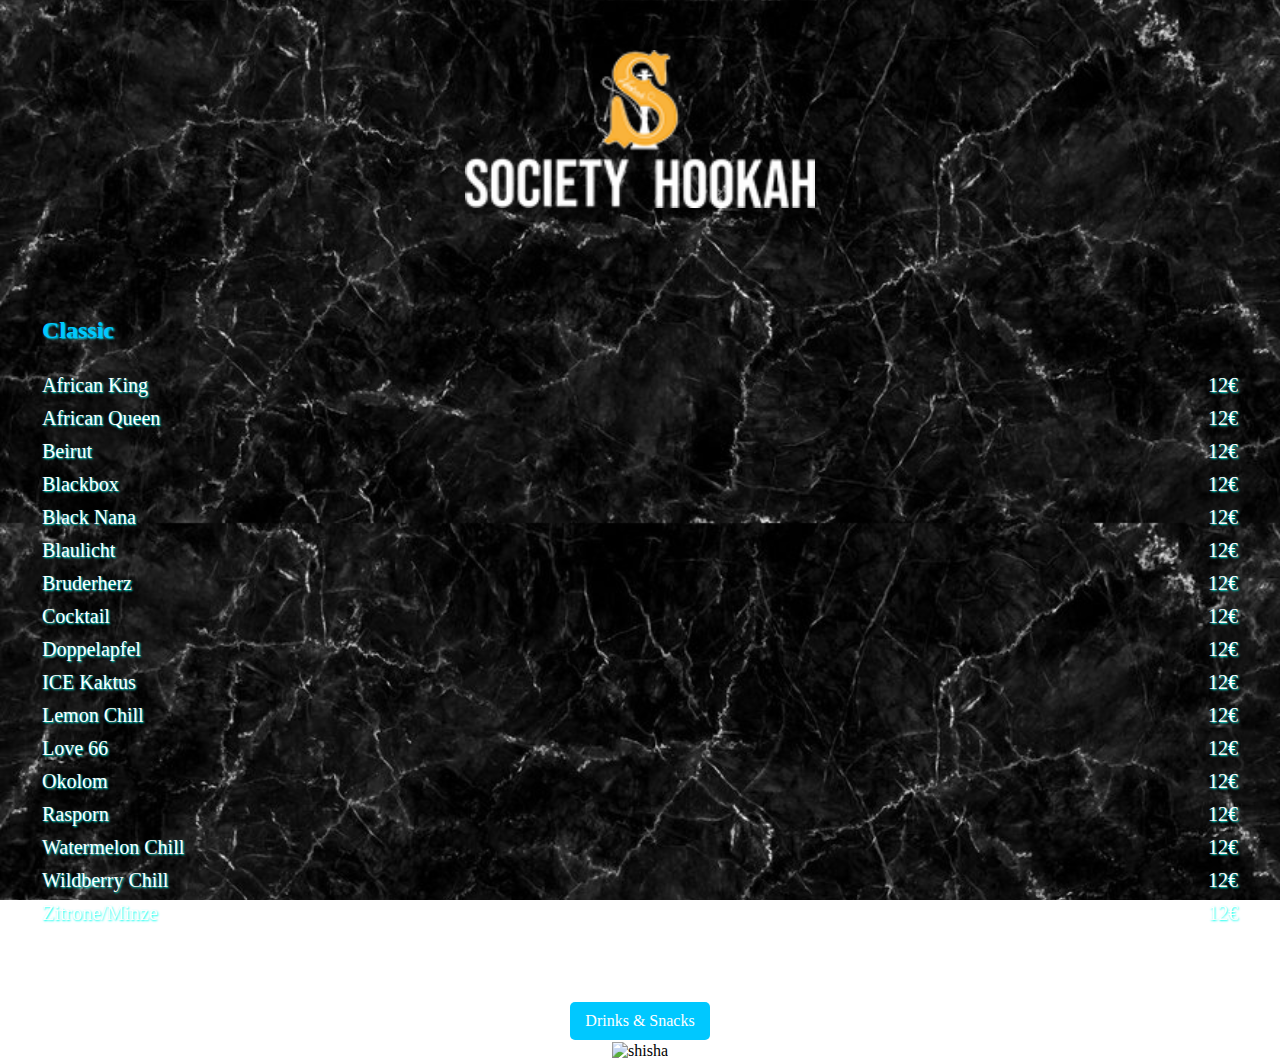
==== index.html @ ba8d8769 "Update index.html" ====
<!DOCTYPE html>
<html>
<head>
    <link rel="stylesheet" type="text/css" href="styles.css">
</head>
<body>
    <img src="shishasmokelarge.gif" class="shisha-image" alt="shisha">
    <div class="logo">
        <a href="index.html">
            <img src="logo.png" alt="Bildbeskrivning">
        </a>
        
    </div>
    <div class="menu-sections">
        <div class="menu-section">
            <h2>Classic</h2>
            <ul>
                <li><span>African King</span><span class="price">12€</span></li>
                <li><span>African Queen</span><span class="price">12€</span></li>
                <li><span>Beirut</span></span><span class="price">12€</span></li>
                <li><span>Blackbox</span><span class="price">12€</span></li>
                <li><span>Black Nana</span><span class="price">12€</span></li>
                <li><span>Blaulicht</span><span class="price">12€</span></li>
                <li><span>Bruderherz</span><span class="price">12€</span></li>
                <li><span>Cocktail</span><span class="price">12€</span></li>
                <li><span>Doppelapfel</span><span class="price">12€</span></li>
                <li><span>ICE Kaktus</span><span class="price">12€</span></li>
                <li><span>Lemon Chill</span><span class="price">12€</span></li>
                <li><span>Love 66</span><span class="price">12€</span></li>
                <li><span>Okolom</span><span class="price">12€</span></li>
                <li><span>Rasporn</span><span class="price">12€</span></li>
                <li><span>Watermelon Chill</span><span class="price">12€</span></li>
                <li><span>Wildberry Chill</span><span class="price">12€</span></li>
                <li><span>Zitrone/Minze</span><span class="price">12€</span></li>

           
                
                
                
        
           
               </ul>
        </div>
        <a href="Drinks.html" class="back-to-index">Drinks & Snacks</a>   
    </div>
        </div>
        </div>
         
</body>
</html>
---- styles.css ----
body {
    background-image: url('Marble.jpg');
    background-repeat: repeat;
    background-size: contain;
    background-attachment: fixed;
    display: flex;
    justify-content: center;
    align-items: center;
    flex-direction: column;
    margin: 0;
    height: 100%;
    position: relative;
    z-index: 0;
}

.content {
    position: relative;
    display: flex;
    flex-direction: column;
    justify-content: center;
    align-items: center;
    z-index: 2;
}

.logo {
    display: flex;
    justify-content: center;
    align-items: center;
    width: 100%;
    z-index: 1;
}

.logo img {
    padding: 50px;
    width: 350px;
    height: auto;
    margin-bottom: 30px;
}

.shisha-image {
    position: absolute; /* eller 'fixed' om du vill att bilden ska stanna vid scrollning */
    bottom: 0; /* Startar från botten av sidan eller närmsta positionerade förälderelement */
    z-index: -1; /* Ser till att bilden ligger bakom text och annat innehåll */
    width: auto; /* Behåller den ursprungliga bildbredden */
    height: auto; /* Du kan justera detta för att kontrollera hur stor del av bilden som ska visas */
    max-height: 100%; /* Säkerställer att bilden inte sträcker sig längre än skärmens höjd */
}

.Drinks {
    display: flex;
    flex-direction: column;
    margin-bottom: 20px;
    align-items: center; /* Centrerar bilder horisontellt */
    z-index: -1; /* Håller bilder bakom annat innehåll */
    position: absolute; /* Behåll detta om du vill ha bilderna absolut positionerade */
    width: 100%; /* Säkerställer att .Drinks tar upp full bredd */
    pointer-events: none; /* Förhindrar interaktion med bilderna så att klick etc. passerar igenom */
}

.Coffe-image, .JD-image, .Tea-image {
    width: auto; /* Behåller originalbredden eller anpassa efter behov */
    max-width: 100%; /* Säkerställer att bilderna inte är bredare än deras container */
    height: 50vw; /* Bibehåller bildförhållandet */
    margin-bottom: 300px; /* Ger lite utrymme mellan bilderna */
    pointer-events: auto; /* Återställer möjligheten att interagera med bilderna om nödvändigt */
    max-width: 30vw;
    max-height: 30vw;
}

.menu-sections {
    position: flex;
    display: flex;
    flex-direction: column;  /* Lägg till detta */
    align-items: center;     /* Lägg till detta */
    justify-content: center;
    padding: 0;
    margin: 0;
    height: auto;
    color: white;
    overflow-y: hidden;
    z-index: 2;
    
}


.menu-section {
    box-sizing: border-box;
    width: 100vw;  /* ändrat från 100% till 100vw */
    margin-bottom: 2em;
    padding-left: 2em;
    padding-right: 2em;
}


.menu-section ul {
    font-size: 20px;
    color: #FFFFFF;
    list-style-type: none;
    padding: 0;
}

.menu-section h2 {
    font-size: 24px;
    color: #00c8ff;
    text-shadow: 1px 1px 2px rgb(0, 234, 255);
    padding: 5px 10px;
}

.menu-section ul li {
    display: flex;
    justify-content: space-between;
    align-items: center;
}

.menu-section ul li span {
    display: inline-flex;
    text-shadow: 1px 1px 2px rgb(0, 255, 238);
    padding: 5px 10px;
}

a {
    text-decoration: none;
    display: inline-block;
    margin: 0;
    padding: 0;
    box-sizing: border-box;
}

.menu {
    display: flex;
    flex-direction: column;
    align-items: center;
    justify-content: center;
    height: 100vh;
}

.menu-button {
    background-color: rgba(0, 0, 0, 0.5); 
    color: white;
    border: none;
    cursor: pointer;
    display: block;
    text-align: center;
    margin-bottom: 20px;
    padding: 30px;
    width: 300%;
    font-size: 28px;
    transition: background-color 0.3s, transform 0.3s;
}

.menu-button:hover {
    background-color: rgba(0, 0, 0, 0.8);
}

.menu-button:active {
    transform: scale(0.95);
}

.back-to-index {
    display: block;
    margin: 20px auto;
    padding: 10px 15px;
    text-align: center;
    background-color: #00c8ff;
    color: #fff;
    text-decoration: none;
    border-radius: 5px;
    transition: background-color 0.3s;
}

.back-to-index:hover {
    background-color: #0099cc;
}

.drinks-button {
    margin-top: 50px; /* eller vilket avstånd du vill ha */
}

@media only screen and (max-width: 768px) {
    .menu-button {
        width: 80%;
        padding: 15px;
        font-size: 22px;
    }

    .menu-section ul li span:first-child {
        width: auto;
    }
}
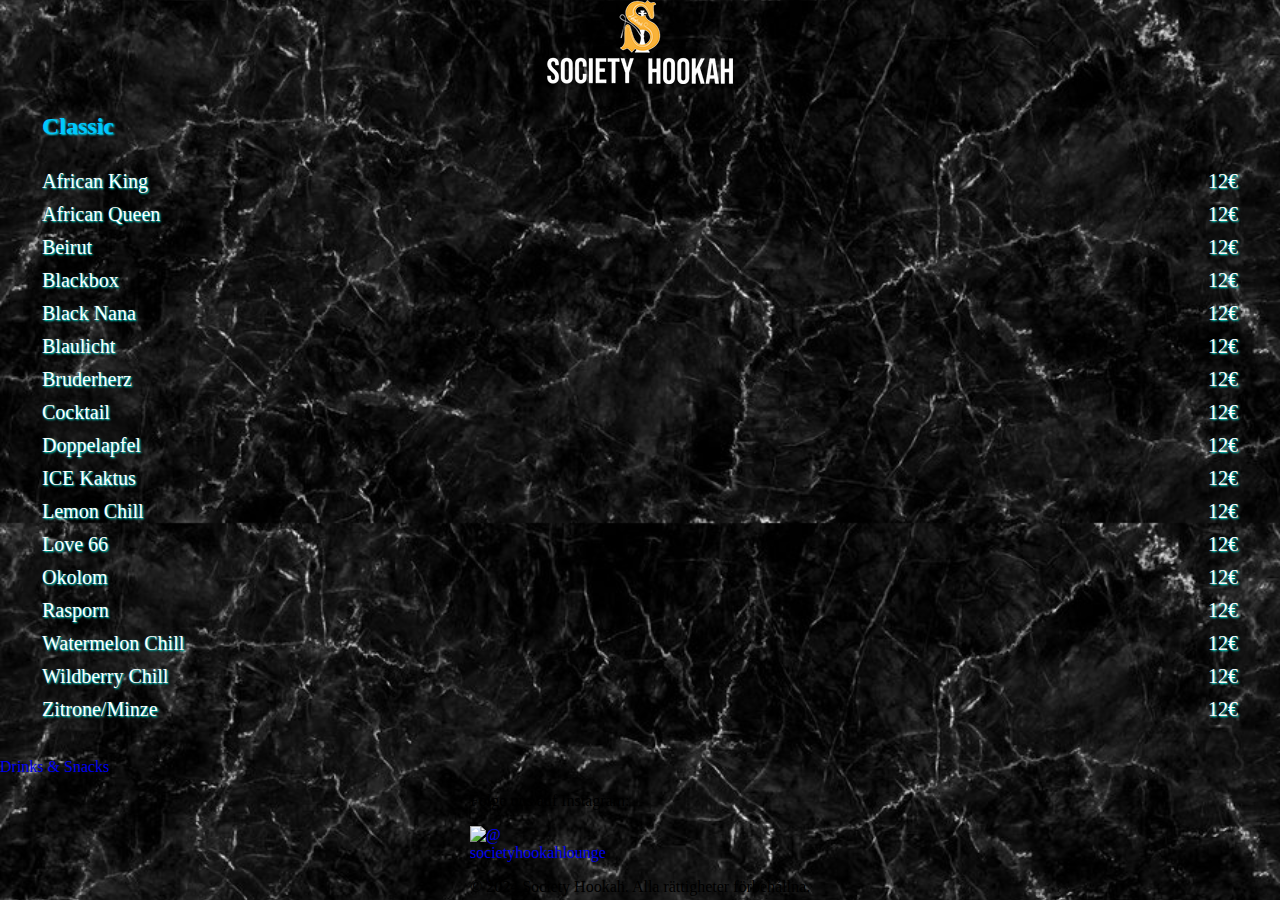
==== commit 3dfe32f0: "Update index.html" ====
--- a/index.html
+++ b/index.html
@@ -1,23 +1,37 @@
 <!DOCTYPE html>
-<html>
+<html lang="sv">
 <head>
-    <link rel="stylesheet" type="text/css" href="styles.css">
+    <meta charset="UTF-8">
+    <title>Society Hookah - Meny</title>
+    <meta name="viewport" content="width=device-width, initial-scale=1.0">
+    <!-- Google Fonts för modern typografi -->
+    <link rel="preconnect" href="https://fonts.googleapis.com">
+    <link href="https://fonts.googleapis.com/css2?family=Poppins:wght@400;600&display=swap" rel="stylesheet">
+    <!-- Länk till CSS-filen -->
+    <link rel="stylesheet" href="styles.css">
 </head>
 <body>
-    <img src="shishasmokelarge.gif" class="shisha-image" alt="shisha">
-    <div class="logo">
-        <a href="index.html">
-            <img src="logo.png" alt="Bildbeskrivning">
-        </a>
-        
-    </div>
-    <div class="menu-sections">
-        <div class="menu-section">
+    <!-- Bakgrundsbild -->
+    <div class="background-image"></div>
+
+    <!-- Logotyp -->
+    <header>
+        <div class="logo-container">
+            <a href="index.html">
+                <img src="logo.png" alt="Society Hookah Logo">
+            </a>
+        </div>
+    </header>
+
+    <!-- Menysektioner -->
+    <main>
+        <!-- Classic Section -->
+        <section class="menu-section">
             <h2>Classic</h2>
-            <ul>
+            <ul class="menu-list">
                 <li><span>African King</span><span class="price">12€</span></li>
                 <li><span>African Queen</span><span class="price">12€</span></li>
-                <li><span>Beirut</span></span><span class="price">12€</span></li>
+                <li><span>Beirut</span><span class="price">12€</span></li>
                 <li><span>Blackbox</span><span class="price">12€</span></li>
                 <li><span>Black Nana</span><span class="price">12€</span></li>
                 <li><span>Blaulicht</span><span class="price">12€</span></li>
@@ -32,19 +46,26 @@
                 <li><span>Watermelon Chill</span><span class="price">12€</span></li>
                 <li><span>Wildberry Chill</span><span class="price">12€</span></li>
                 <li><span>Zitrone/Minze</span><span class="price">12€</span></li>
+            </ul>
+        </section>
 
-           
-                
-                
-                
-        
-           
-               </ul>
+        <!-- Länk till Drinks & Snacks-sidan -->
+        <div class="menu-navigation">
+            <a href="Drinks.html" class="navigation-button">Drinks & Snacks</a>
         </div>
-        <a href="Drinks.html" class="back-to-index">Drinks & Snacks</a>   
-    </div>
+    </main>
+
+    <!-- Footer med Instagram -->
+    <footer>
+        <p>Folge uns auf Instagram:</p>
+        <div class="social-media">
+            <a href="https://www.instagram.com/societyhookahlounge/" class="instagram-link">
+                <img src="instagram-icon.png" alt="@">
+                <br>
+                <span>societyhookahlounge</span>
+            </a>
         </div>
-        </div>
-         
+        <p>&copy; 2024 Society Hookah. Alla rättigheter förbehållna.</p>
+    </footer>
 </body>
 </html>
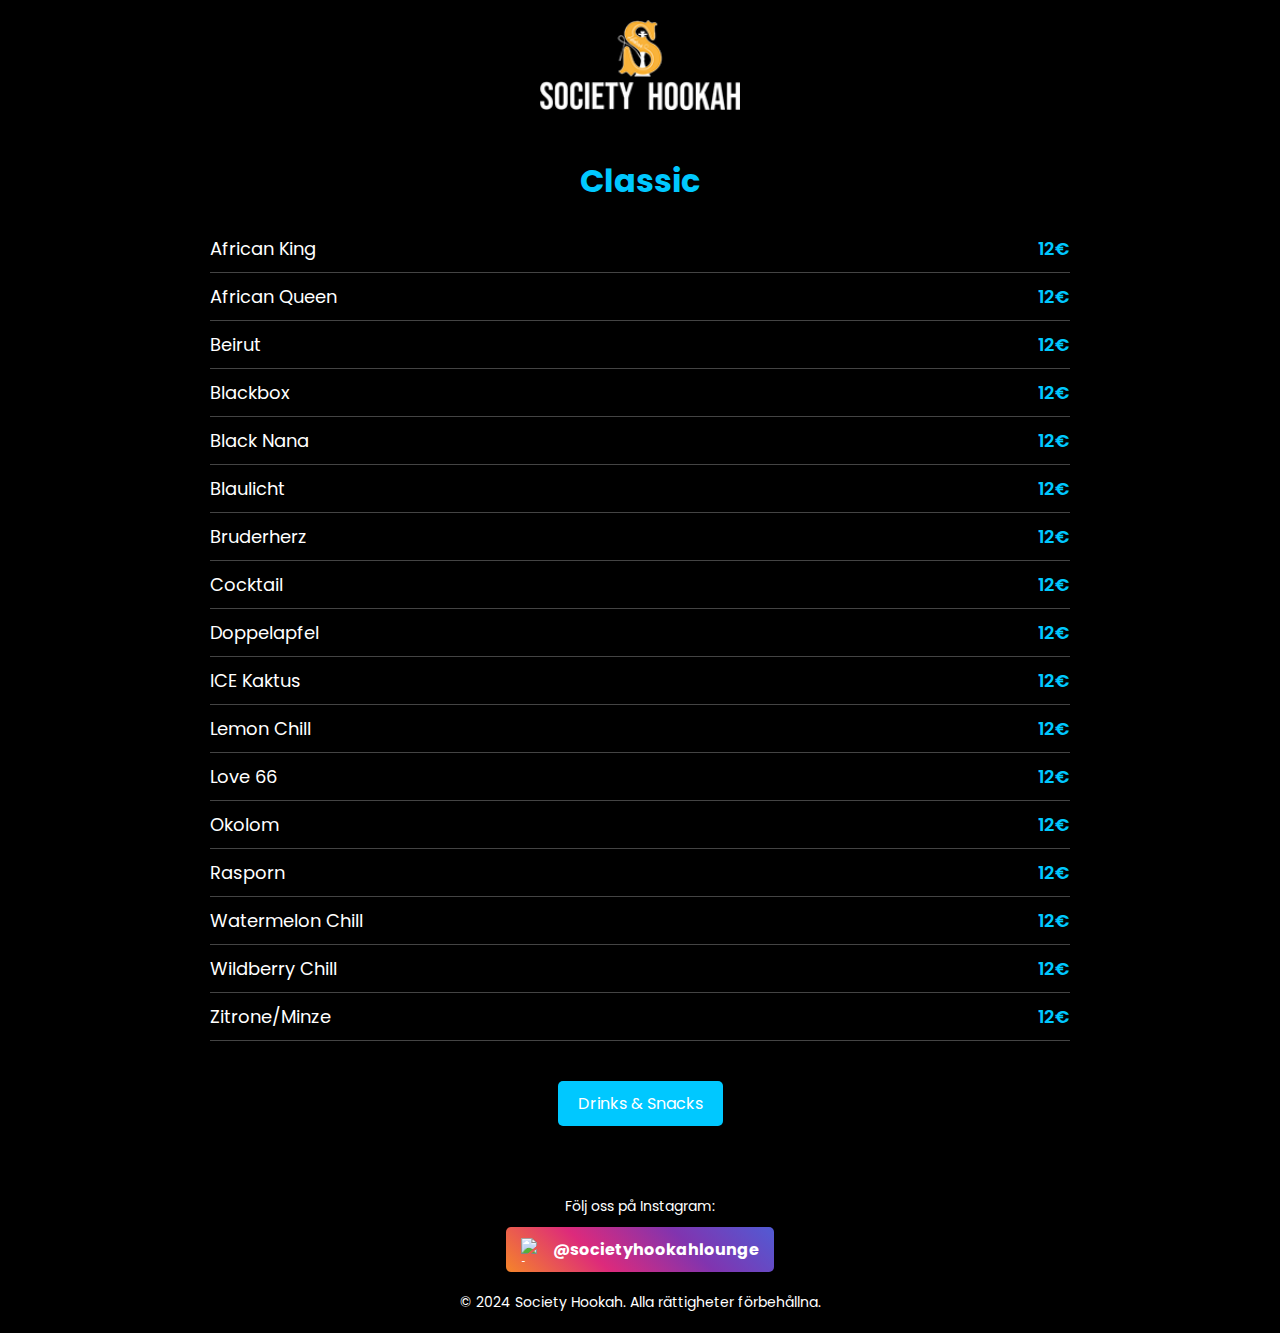
==== commit d359fc20: "Update index.html" ====
--- a/index.html
+++ b/index.html
@@ -11,9 +11,6 @@
     <link rel="stylesheet" href="styles.css">
 </head>
 <body>
-    <!-- Bakgrundsbild -->
-    <div class="background-image"></div>
-
     <!-- Logotyp -->
     <header>
         <div class="logo-container">
@@ -57,12 +54,11 @@
 
     <!-- Footer med Instagram -->
     <footer>
-        <p>Folge uns auf Instagram:</p>
+        <p>Följ oss på Instagram:</p>
         <div class="social-media">
             <a href="https://www.instagram.com/societyhookahlounge/" class="instagram-link">
-                <img src="instagram-icon.png" alt="@">
-                <br>
-                <span>societyhookahlounge</span>
+                <img src="instagram-icon.png" alt="Instagram">
+                <span>@societyhookahlounge</span>
             </a>
         </div>
         <p>&copy; 2024 Society Hookah. Alla rättigheter förbehållna.</p>
--- a/styles.css
+++ b/styles.css
@@ -1,189 +1,186 @@
-body {
-    background-image: url('Marble.jpg');
-    background-repeat: repeat;
-    background-size: contain;
-    background-attachment: fixed;
-    display: flex;
-    justify-content: center;
-    align-items: center;
-    flex-direction: column;
-    margin: 0;
-    height: 100%;
-    position: relative;
-    z-index: 0;
-}
-
-.content {
-    position: relative;
-    display: flex;
-    flex-direction: column;
-    justify-content: center;
-    align-items: center;
-    z-index: 2;
-}
-
-.logo {
-    display: flex;
-    justify-content: center;
-    align-items: center;
-    width: 100%;
-    z-index: 1;
-}
-
-.logo img {
-    padding: 50px;
-    width: 350px;
-    height: auto;
-    margin-bottom: 30px;
-}
-
-.shisha-image {
-    position: absolute; /* eller 'fixed' om du vill att bilden ska stanna vid scrollning */
-    bottom: 0; /* Startar från botten av sidan eller närmsta positionerade förälderelement */
-    z-index: -1; /* Ser till att bilden ligger bakom text och annat innehåll */
-    width: auto; /* Behåller den ursprungliga bildbredden */
-    height: auto; /* Du kan justera detta för att kontrollera hur stor del av bilden som ska visas */
-    max-height: 100%; /* Säkerställer att bilden inte sträcker sig längre än skärmens höjd */
-}
-
-.Drinks {
-    display: flex;
-    flex-direction: column;
-    margin-bottom: 20px;
-    align-items: center; /* Centrerar bilder horisontellt */
-    z-index: -1; /* Håller bilder bakom annat innehåll */
-    position: absolute; /* Behåll detta om du vill ha bilderna absolut positionerade */
-    width: 100%; /* Säkerställer att .Drinks tar upp full bredd */
-    pointer-events: none; /* Förhindrar interaktion med bilderna så att klick etc. passerar igenom */
-}
-
-.Coffe-image, .JD-image, .Tea-image {
-    width: auto; /* Behåller originalbredden eller anpassa efter behov */
-    max-width: 100%; /* Säkerställer att bilderna inte är bredare än deras container */
-    height: 50vw; /* Bibehåller bildförhållandet */
-    margin-bottom: 300px; /* Ger lite utrymme mellan bilderna */
-    pointer-events: auto; /* Återställer möjligheten att interagera med bilderna om nödvändigt */
-    max-width: 30vw;
-    max-height: 30vw;
-}
-
-.menu-sections {
-    position: flex;
-    display: flex;
-    flex-direction: column;  /* Lägg till detta */
-    align-items: center;     /* Lägg till detta */
-    justify-content: center;
-    padding: 0;
-    margin: 0;
-    height: auto;
-    color: white;
-    overflow-y: hidden;
-    z-index: 2;
-    
-}
-
-
-.menu-section {
-    box-sizing: border-box;
-    width: 100vw;  /* ändrat från 100% till 100vw */
-    margin-bottom: 2em;
-    padding-left: 2em;
-    padding-right: 2em;
-}
-
-
-.menu-section ul {
-    font-size: 20px;
-    color: #FFFFFF;
-    list-style-type: none;
-    padding: 0;
-}
-
-.menu-section h2 {
-    font-size: 24px;
-    color: #00c8ff;
-    text-shadow: 1px 1px 2px rgb(0, 234, 255);
-    padding: 5px 10px;
-}
-
-.menu-section ul li {
-    display: flex;
-    justify-content: space-between;
-    align-items: center;
-}
-
-.menu-section ul li span {
-    display: inline-flex;
-    text-shadow: 1px 1px 2px rgb(0, 255, 238);
-    padding: 5px 10px;
-}
-
-a {
-    text-decoration: none;
-    display: inline-block;
+/* Grundläggande stilar och reset */
+* {
     margin: 0;
     padding: 0;
     box-sizing: border-box;
 }
 
-.menu {
-    display: flex;
-    flex-direction: column;
-    align-items: center;
-    justify-content: center;
-    height: 100vh;
+body {
+    font-family: 'Poppins', sans-serif;
+    color: #fff;
+    background-color: #000;
+    background-image: url('marble.jpg'); /* Kontrollera att filnamnet exakt matchar bilden på GitHub */
+    background-size: auto;
+    background-repeat: repeat;
+    background-position: center center;
+    background-attachment: fixed;
 }
 
-.menu-button {
-    background-color: rgba(0, 0, 0, 0.5); 
-    color: white;
-    border: none;
-    cursor: pointer;
-    display: block;
+a {
+    text-decoration: none;
+    color: inherit;
+}
+
+/* Logotyp */
+.logo-container {
+    text-align: center;
+    padding: 20px 0;
+}
+
+.logo-container img {
+    width: 200px;
+    height: auto;
+}
+
+/* Menysektioner */
+main {
+    max-width: 900px;
+    margin: 0 auto;
+    padding: 20px;
+    background-color: rgba(0, 0, 0, 0.6);
+    border-radius: 8px;
+}
+
+.menu-section {
+    margin-bottom: 40px;
+}
+
+.menu-section h2 {
+    font-size: 32px;
+    color: #00c8ff;
     text-align: center;
     margin-bottom: 20px;
-    padding: 30px;
-    width: 300%;
-    font-size: 28px;
-    transition: background-color 0.3s, transform 0.3s;
+    text-shadow: 1px 1px 2px #000;
 }
 
-.menu-button:hover {
-    background-color: rgba(0, 0, 0, 0.8);
+.menu-list,
+.submenu-list {
+    list-style: none;
 }
 
-.menu-button:active {
-    transform: scale(0.95);
+.menu-list li,
+.submenu-list li {
+    display: flex;
+    justify-content: space-between;
+    padding: 10px 0;
+    border-bottom: 1px solid #444;
+    transition: background-color 0.3s;
 }
 
-.back-to-index {
-    display: block;
-    margin: 20px auto;
-    padding: 10px 15px;
+.menu-list li:hover,
+.submenu-list li:hover {
+    background-color: rgba(0, 200, 255, 0.1);
+}
+
+.menu-list li span,
+.submenu-list li span {
+    font-size: 18px;
+}
+
+.submenu-list {
+    padding-left: 20px;
+}
+
+.price {
+    color: #00c8ff;
+    font-weight: 600;
+}
+
+/* Kategori-bilder */
+.category-image {
     text-align: center;
+    margin: 20px 0;
+}
+
+.category-image img {
+    max-width: 50%;
+    height: auto;
+    border-radius: 8px;
+}
+
+/* Navigationsknappar */
+.menu-navigation {
+    text-align: center;
+    margin: 20px 0;
+}
+
+.navigation-button {
+    display: inline-block;
+    padding: 10px 20px;
     background-color: #00c8ff;
     color: #fff;
-    text-decoration: none;
     border-radius: 5px;
     transition: background-color 0.3s;
 }
 
-.back-to-index:hover {
-    background-color: #0099cc;
+.navigation-button:hover {
+    background-color: #008bb5;
 }
 
-.drinks-button {
-    margin-top: 50px; /* eller vilket avstånd du vill ha */
+/* Footer stilar */
+footer {
+    text-align: center;
+    padding: 20px;
 }
 
-@media only screen and (max-width: 768px) {
-    .menu-button {
-        width: 80%;
-        padding: 15px;
-        font-size: 22px;
+footer p {
+    margin-top: 10px;
+    font-size: 14px;
+}
+
+/* Instagram Länk */
+.instagram-link {
+    display: inline-flex;
+    align-items: center;
+    color: #fff;
+    font-weight: bold;
+    font-size: 16px;
+    text-decoration: none;
+    background: linear-gradient(45deg, #f58529, #dd2a7b, #8134af, #515bd4);
+    padding: 10px 15px;
+    border-radius: 5px;
+    margin: 10px 0;
+}
+
+.instagram-link img {
+    width: 24px;
+    height: 24px;
+    margin-right: 8px;
+}
+
+.instagram-link:hover {
+    opacity: 0.9;
+}
+
+.social-media {
+    margin-bottom: 10px;
+}
+
+/* Responsiv design */
+@media (max-width: 768px) {
+    .logo-container img {
+        width: 150px;
     }
 
-    .menu-section ul li span:first-child {
-        width: auto;
+    main {
+        padding: 15px;
+    }
+
+    .menu-list li span,
+    .submenu-list li span {
+        font-size: 16px;
+    }
+
+    .category-image img {
+        width: 80%;
+    }
+
+    .instagram-link {
+        font-size: 14px;
+    }
+
+    .instagram-link img {
+        width: 20px;
+        height: 20px;
     }
 }
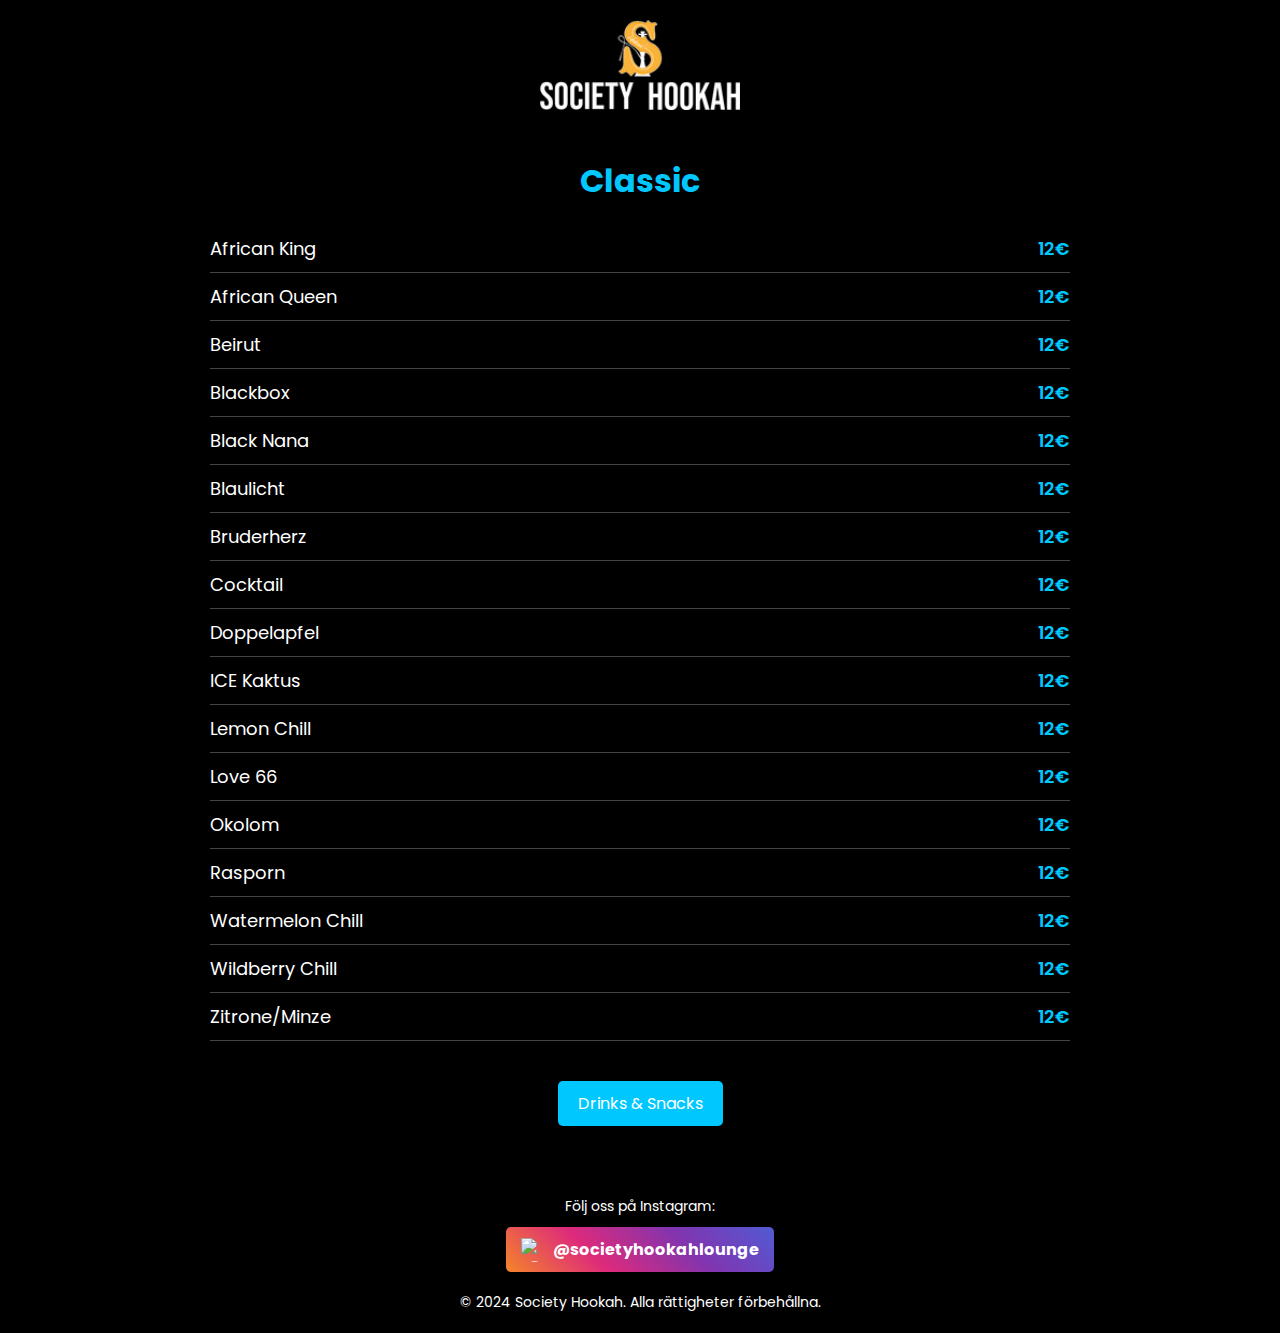
==== commit 29294240: "Update index.html" ====
--- a/index.html
+++ b/index.html
@@ -11,6 +11,9 @@
     <link rel="stylesheet" href="styles.css">
 </head>
 <body>
+    <!-- Bakgrundsbild för vattenpipan -->
+    <div class="background-image"></div>
+
     <!-- Logotyp -->
     <header>
         <div class="logo-container">
@@ -57,7 +60,7 @@
         <p>Följ oss på Instagram:</p>
         <div class="social-media">
             <a href="https://www.instagram.com/societyhookahlounge/" class="instagram-link">
-                <img src="instagram-icon.png" alt="Instagram">
+                <img src="instagram-icon.png" alt="@" />
                 <span>@societyhookahlounge</span>
             </a>
         </div>
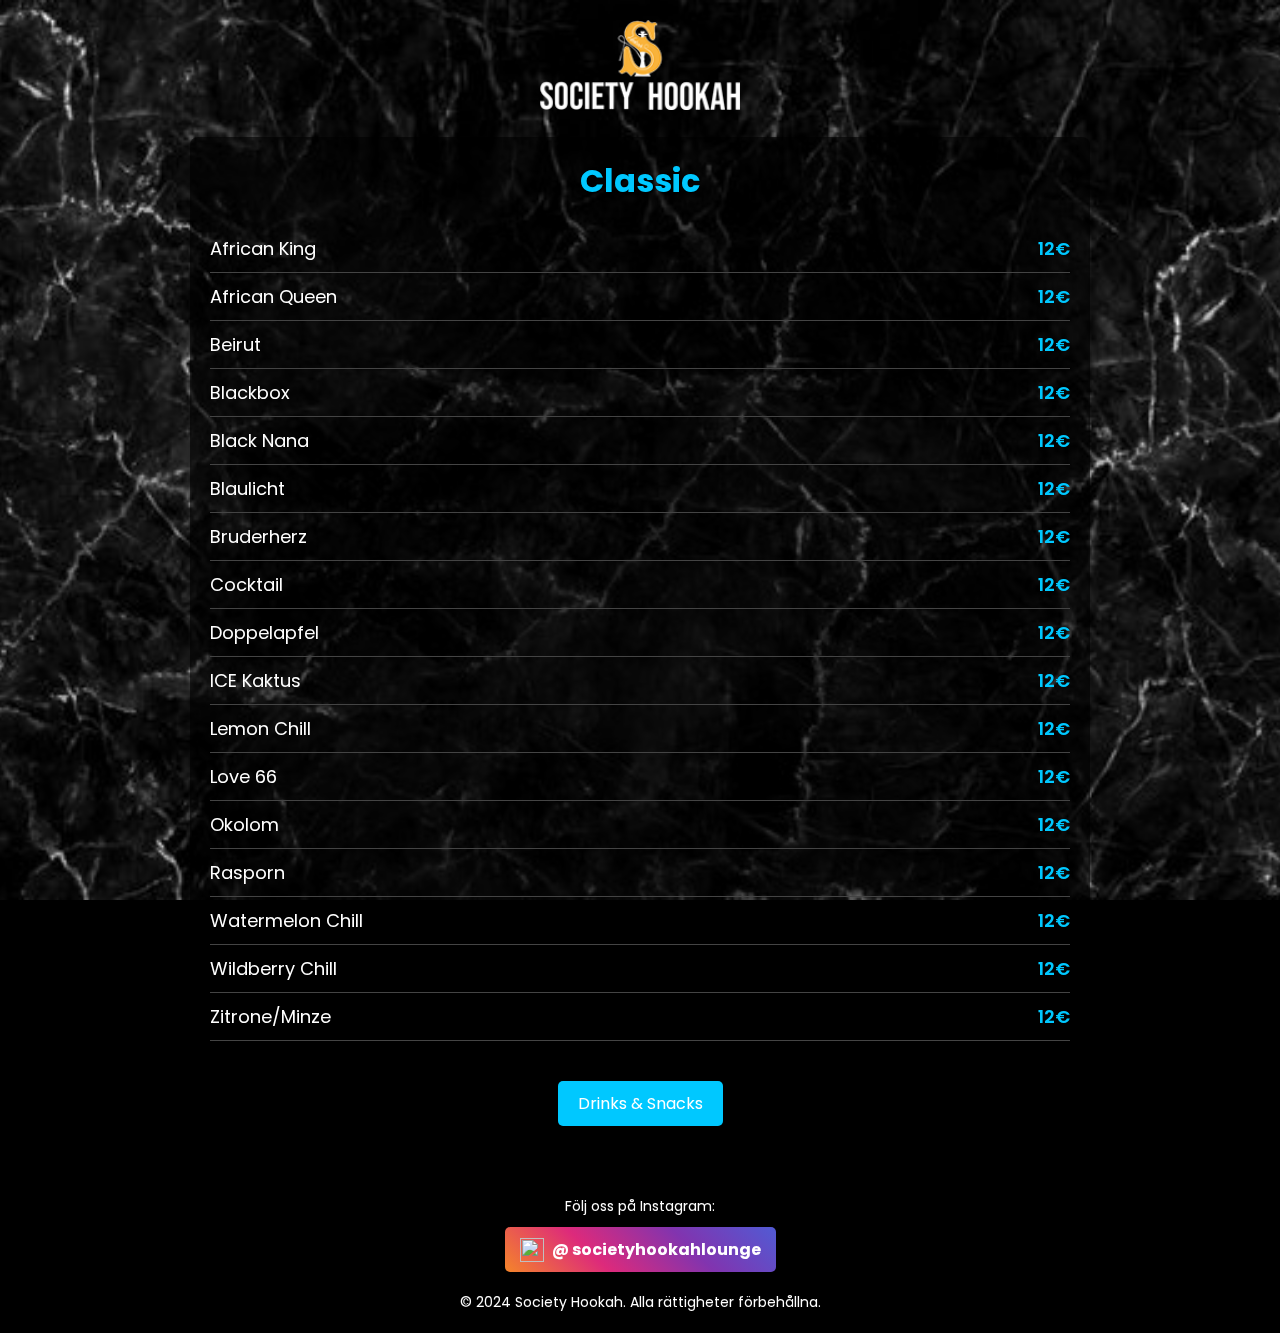
==== commit ca679a96: "Update index.html" ====
--- a/index.html
+++ b/index.html
@@ -60,8 +60,8 @@
         <p>Följ oss på Instagram:</p>
         <div class="social-media">
             <a href="https://www.instagram.com/societyhookahlounge/" class="instagram-link">
-                <img src="instagram-icon.png" alt="@" />
-                <span>@societyhookahlounge</span>
+                <img src="instagram-icon.png" />
+                <span>@ societyhookahlounge</span>
             </a>
         </div>
         <p>&copy; 2024 Society Hookah. Alla rättigheter förbehållna.</p>
--- a/styles.css
+++ b/styles.css
@@ -9,8 +9,8 @@
     font-family: 'Poppins', sans-serif;
     color: #fff;
     background-color: #000;
-    background-image: url('marble.jpg'); /* Kontrollera att filnamnet exakt matchar bilden på GitHub */
-    background-size: auto;
+    background-image: url('Marble.jpg'); /* Kontrollera att filnamnet matchar exakt */
+    background-size: cover;
     background-repeat: repeat;
     background-position: center center;
     background-attachment: fixed;
@@ -19,6 +19,20 @@
 a {
     text-decoration: none;
     color: inherit;
+}
+
+/* Bakgrundsbild för vattenpipan */
+.background-image {
+    position: fixed;
+    top: 0;
+    left: 0;
+    width: 100%;
+    height: 100%;
+    background-image: url('shishasmokelarge.gif'); /* Kontrollera filnamnet */
+    background-size: contain;
+    background-position: center;
+    background-repeat: no-repeat;
+    z-index: -1;
 }
 
 /* Logotyp */
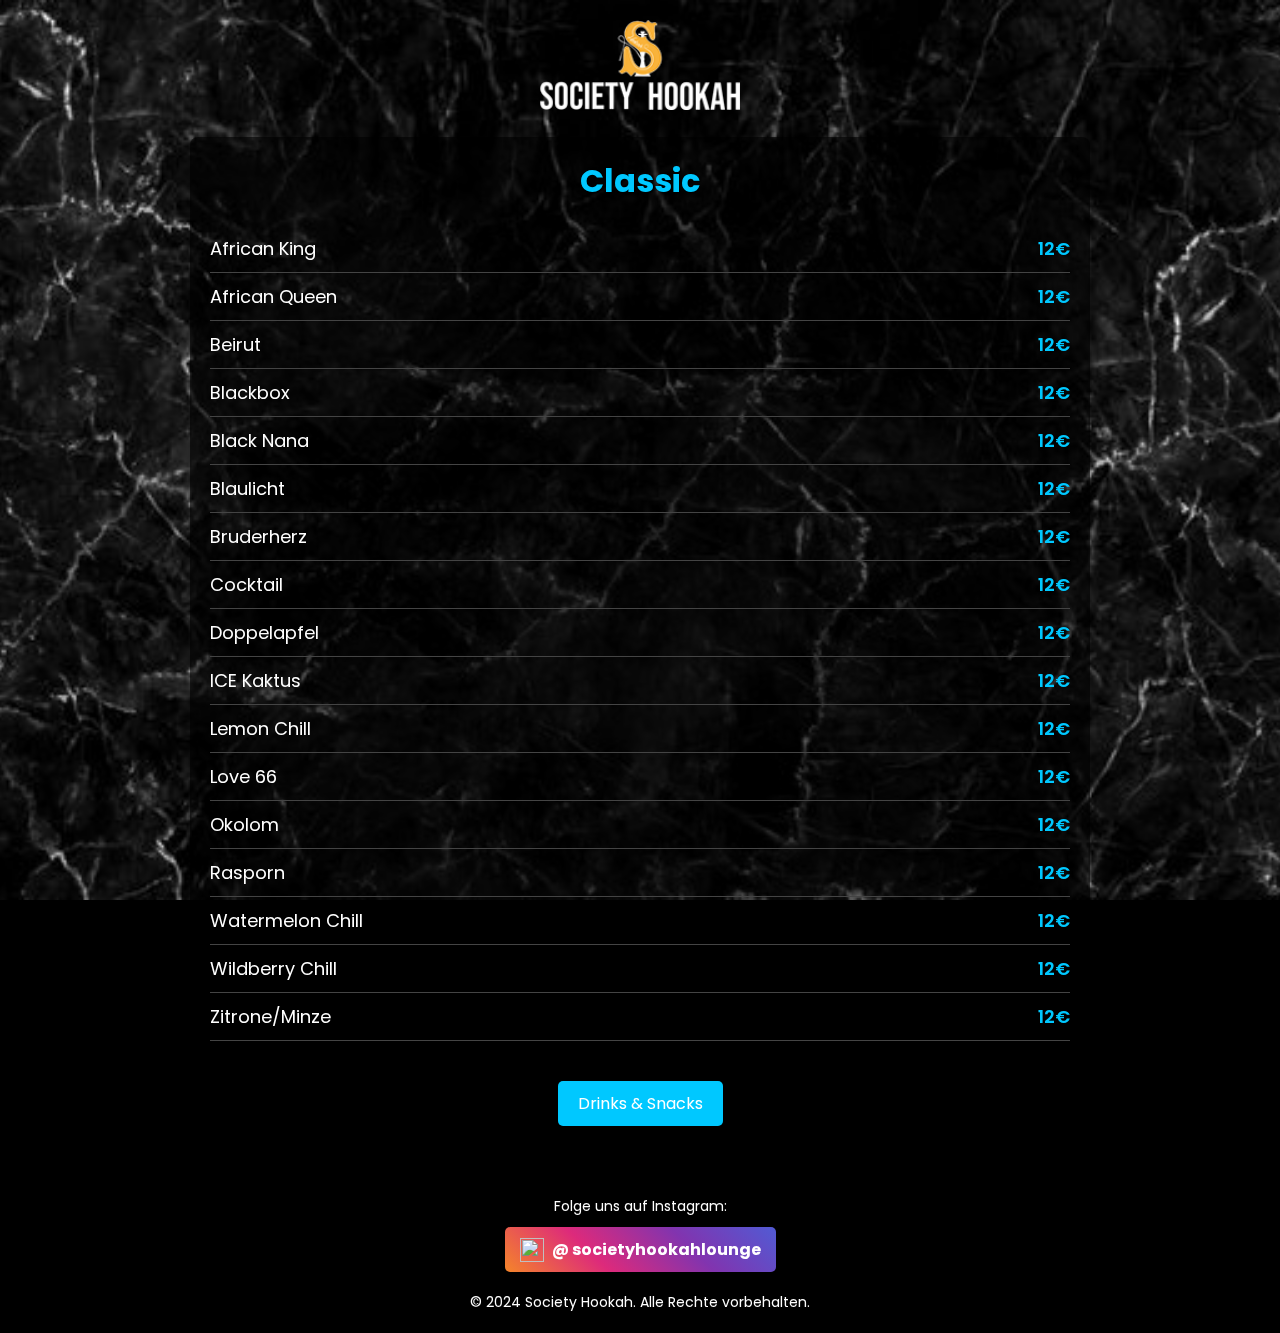
==== commit ed4c845c: "Update index.html" ====
--- a/index.html
+++ b/index.html
@@ -57,14 +57,14 @@
 
     <!-- Footer med Instagram -->
     <footer>
-        <p>Följ oss på Instagram:</p>
+        <p>Folge uns auf Instagram:</p>
         <div class="social-media">
             <a href="https://www.instagram.com/societyhookahlounge/" class="instagram-link">
                 <img src="instagram-icon.png" />
                 <span>@ societyhookahlounge</span>
             </a>
         </div>
-        <p>&copy; 2024 Society Hookah. Alla rättigheter förbehållna.</p>
+        <p>&copy; 2024 Society Hookah. Alle Rechte vorbehalten.</p>
     </footer>
 </body>
 </html>
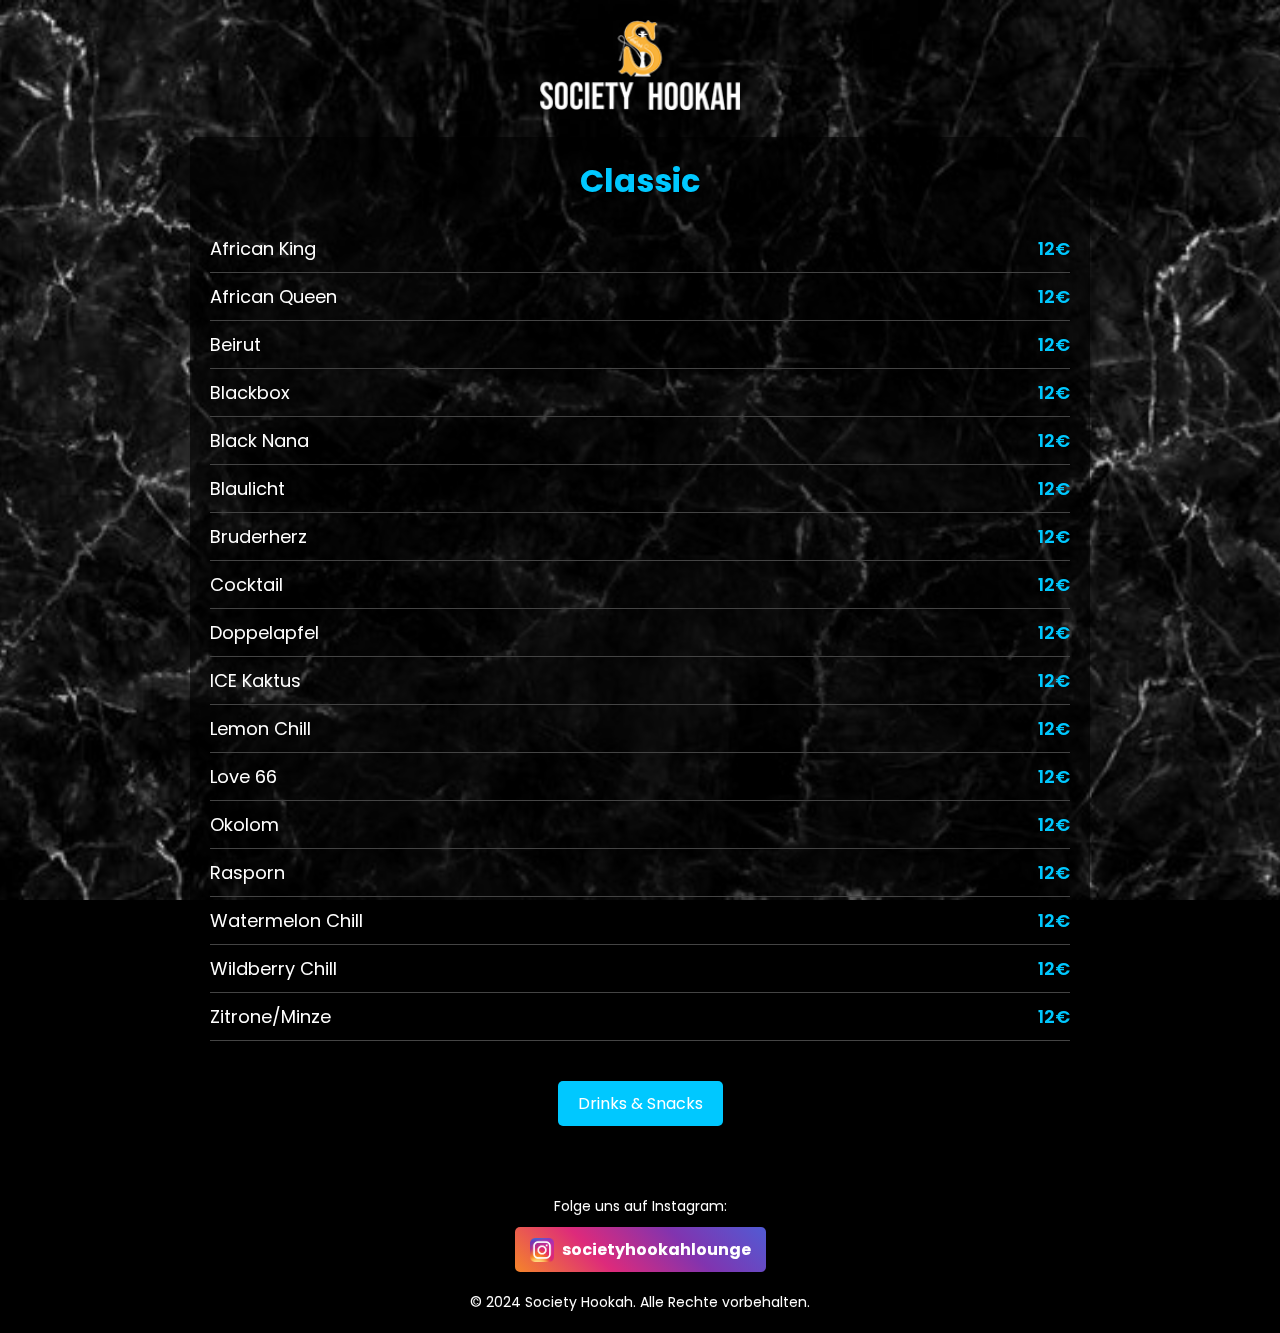
==== commit de8bbcc5: "Update index.html" ====
--- a/index.html
+++ b/index.html
@@ -61,7 +61,7 @@
         <div class="social-media">
             <a href="https://www.instagram.com/societyhookahlounge/" class="instagram-link">
                 <img src="instagram-icon.png" />
-                <span>@ societyhookahlounge</span>
+                <span>societyhookahlounge</span>
             </a>
         </div>
         <p>&copy; 2024 Society Hookah. Alle Rechte vorbehalten.</p>
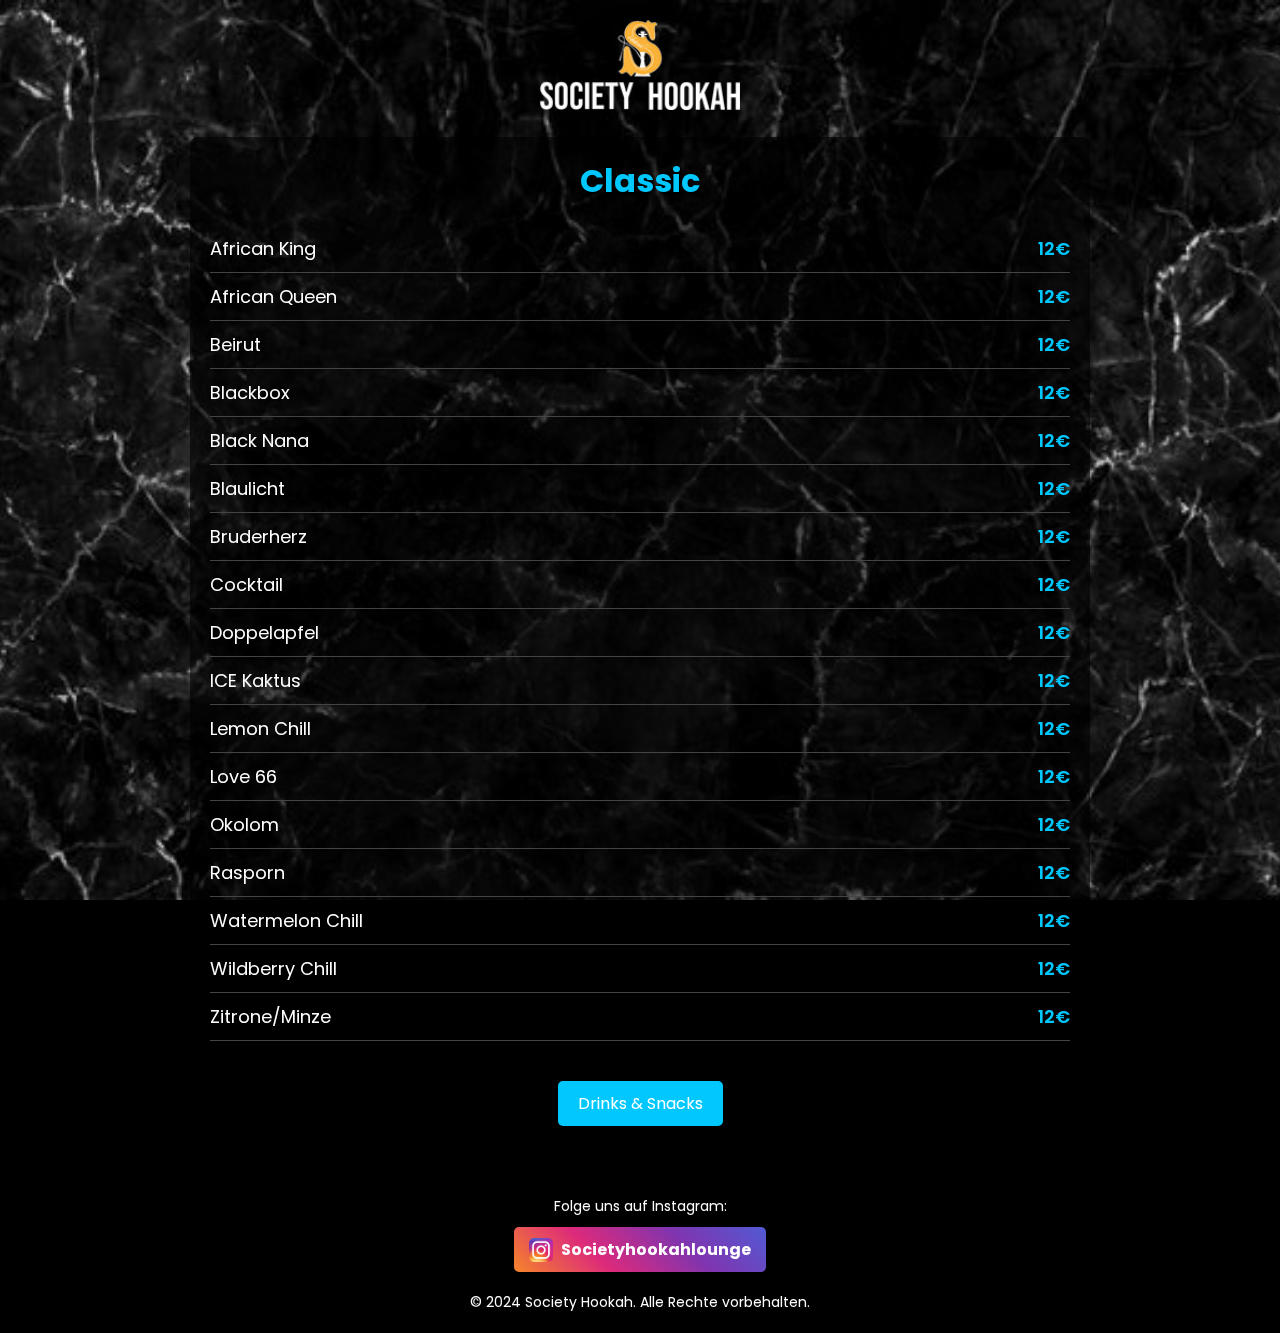
==== commit 3a50df87: "Update index.html" ====
--- a/index.html
+++ b/index.html
@@ -61,7 +61,7 @@
         <div class="social-media">
             <a href="https://www.instagram.com/societyhookahlounge/" class="instagram-link">
                 <img src="instagram-icon.png" />
-                <span>societyhookahlounge</span>
+                <span>Societyhookahlounge</span>
             </a>
         </div>
         <p>&copy; 2024 Society Hookah. Alle Rechte vorbehalten.</p>
